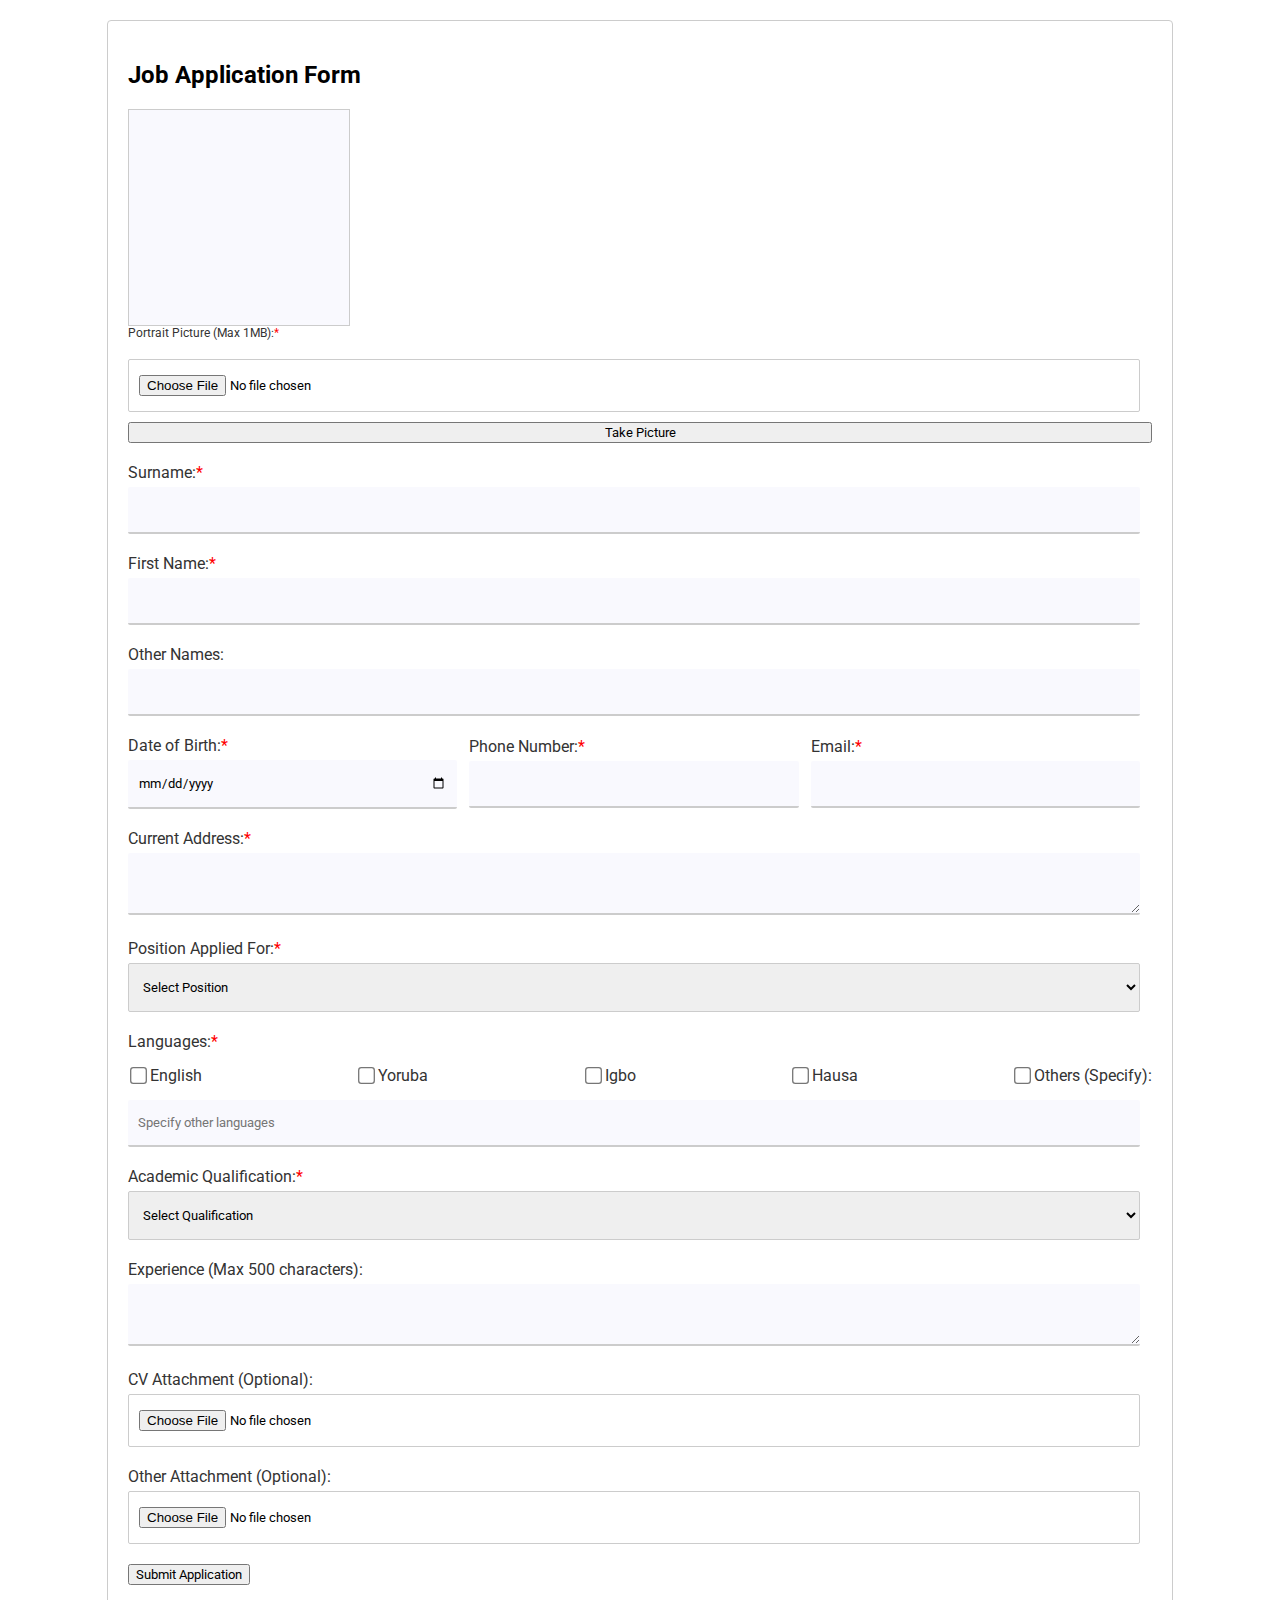
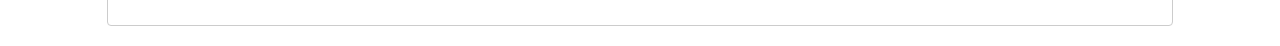
==== index.html @ 0cf6f9e4 "index update" ====
<!DOCTYPE html>
<html lang="en">

<head>
    <meta charset="utf-8">
    <title>Job Application Form</title>
    <link rel="stylesheet" href="carrers.css">
    <meta name="viewport" content="width=device-width, initial-scale=1.0">
    <link href="https://fonts.googleapis.com/css2?family=Roboto:wght@400;700&display=swap" rel="stylesheet">
    <script>
        if (!('mediaDevices' in navigator) || !('getUserMedia' in navigator.mediaDevices)) {
            alert('Camera API is not available in your browser');
        }
    </script>

</head>

<body>

    <div class="form_wrapper">
        <h2>Job Application Form</h2>

        <form id="jobForm">

            <div class="form-group pf">
                <div class="potrait_view">
                    <div class="view" id="portrait-view"></div>
                    <div class="profile_valid">
                        <label for="portrait" class="required">Portrait Picture (Max 1MB):</label>
                    </div>
                </div>

                <div class="wrppf">
                    <input type="file" id="portrait" name="portrait" accept="image/*" required>
                    <button type="button" id="camera-button">Take Picture</button>
                    <video id="camera-preview" autoplay></video>
                </div>

            </div>

            <div class="form-group">
                <label for="surname" class="required">Surname:</label>
                <input type="text" id="surname" name="surname" required>
            </div>

            <div class="form-group">
                <label for="firstName" class="required">First Name:</label>
                <input type="text" id="firstName" name="firstName" required>
            </div>

            <div class="form-group">
                <label for="otherNames">Other Names:</label>
                <input type="text" id="otherNames" name="otherNames">
            </div>

            <div class="flex_d">
                <div class="form-group col-3">
                    <label for="dob" class="required">Date of Birth:</label>
                    <input type="date" id="dob" name="dob" required>
                </div>
                <div class="form-group col-3">
                    <label for="phone" class="required">Phone Number:</label>
                    <input type="tel" id="phone" name="phone" required>
                </div>

                <div class="form-group col-3">
                    <label for="email" class="required">Email:</label>
                    <input type="email" id="email" name="email" required>
                </div>
            </div>




            <div class="form-group">
                <label for="address" class="required">Current Address:</label>
                <textarea id="address" name="address" required></textarea>
            </div>

            <div class="form-group">
                <label for="position" class="required">Position Applied For:</label>
                <select id="position" name="position" required>
                    <option value="">Select Position</option>
                    <option value="Waitress">Waitress</option>
                    <option value="Bar Man">Bar Man</option>
                    <option value="DJ">DJ</option>
                    <option value="Manager">Manager</option>
                </select>
            </div>

            <div class="form-group lang_wrapper">
                <label class="required">Languages:</label>
                <div class="lang">
                    <div class="wrp"> <input type="checkbox" id="english" name="languages" value="English">
                        <label for="english">English</label>
                    </div>

                    <div class="wrp"> <input type="checkbox" id="yoruba" name="languages" value="Yoruba">
                        <label for="yoruba">Yoruba</label>
                    </div>

                    <div class="wrp"><input type="checkbox" id="igbo" name="languages" value="Igbo">
                        <label for="igbo">Igbo</label>
                    </div>

                    <div class="wrp"> <input type="checkbox" id="hausa" name="languages" value="Hausa">
                        <label for="hausa">Hausa</label>
                    </div>


                    <div class="wrp"><input type="checkbox" id="others" name="languages" value="Others"><label
                            for="others">Others (Specify):</label></div>
                </div>


                <input type="text" id="others_specify" name="others_specify" placeholder="Specify other languages">
            </div>

            <div class="form-group">
                <label for="qualification" class="required">Academic Qualification:</label>
                <select id="qualification" name="qualification" required>
                    <option value="">Select Qualification</option>
                    <option value="High School">High School</option>
                    <option value="Diploma">Diploma</option>
                    <option value="Bachelor's Degree">Bachelor's Degree</option>
                    <option value="Master's Degree">Master's Degree</option>
                    <option value="Others">Others</option>
                </select>
            </div>

            <div class="form-group">
                <label for="experience">Experience (Max 500 characters):</label>
                <textarea id="experience" name="experience" maxlength="500"></textarea>
            </div>
            <!-- 
            <div class="form-group">
                <label for="portrait" class="required">Portrait Picture (Max 1MB):</label>
                <input type="file" id="portrait" name="portrait" accept="image/*" required>
                <button type="button" id="camera-button">Take Picture</button>
                <video id="camera-preview" autoplay></video>
            </div> -->

            <div class="form-group">
                <label for="cv">CV Attachment (Optional):</label>
                <input type="file" id="cv" name="cv" accept=".pdf,.doc,.docx">
            </div>
            <div class="form-group">
                <label for="otherAttachment">Other Attachment (Optional):</label>
                <input type="file" id="otherAttachment" name="otherAttachment" accept=".pdf,.doc,.docx, image/*">
            </div>

            <div class="form-group">
                <button type="submit">Submit Application</button>
                <p id="error-message"></p>
            </div>
        </form>
    </div>



    <script>
        document.getElementById('jobForm').addEventListener('submit', function (event) {
            const portraitInput = document.getElementById('portrait');
            const errorMessage = document.getElementById('error-message');
            errorMessage.textContent = "";

            if (portraitInput.files.length > 0) {
                if (portraitInput.files[0].size > 1000000) {
                    errorMessage.textContent = "Portrait picture must be 1MB or less.";
                    event.preventDefault();
                }
            }
        });

        document.getElementById('camera-button').addEventListener('click', async function () {
            const video = document.getElementById('camera-preview');
            const portraitInput = document.getElementById('portrait');

            try {
                const stream = await navigator.mediaDevices.getUserMedia({ video: true });
                video.srcObject = stream;
                video.style.display = 'block';

                const capture = () => {
                    const canvas = document.createElement('canvas');
                    canvas.width = video.videoWidth;
                    canvas.height = video.videoHeight;
                    const context = canvas.getContext('2d');
                    context.drawImage(video, 0, 0, canvas.width, canvas.height);
                    canvas.toBlob((blob) => {
                        const file = new File([blob], 'captured.jpg', { type: 'image/jpeg' });
                        const dataTransfer = new DataTransfer();
                        dataTransfer.items.add(file);
                        portraitInput.files = dataTransfer.files;
                        video.srcObject.getVideoTracks().forEach(track => track.stop());
                        video.style.display = 'none';
                    }, 'image/jpeg');
                };

                const captureButton = document.createElement('button');
                captureButton.textContent = 'Capture';
                captureButton.addEventListener('click', capture);
                video.parentNode.insertBefore(captureButton, video.nextSibling);

                video.addEventListener('ended', () => {
                    captureButton.remove();
                });

            } catch (err) {
                console.error('Error accessing camera:', err);
                alert('Could not access camera.');
            }
        });

        document.getElementById('portrait').addEventListener('change', function (event) {
            const portraitView = document.getElementById('portrait-view');
            portraitView.innerHTML = ''; // Clear any existing content

            const file = event.target.files[0];
            if (file) {
                const reader = new FileReader();
                reader.onload = function (e) {
                    const img = document.createElement('img');
                    img.src = e.target.result;
                    img.style.maxWidth = '100%';
                    img.style.maxHeight = '100%';
                    portraitView.appendChild(img);
                };
                reader.readAsDataURL(file);
            }
        });
    </script>
</body>

</html>
---- carrers.css ----
body {
  font-family: sans-serif;
  margin: 20px;
}

body,
input,
select,
textarea,
button {
  font-family: "Roboto", sans-serif;
}

.form_wrapper {
  width: 100%;
  max-width: 1024px;
  min-width: 280px;
  margin: 0 auto;
  padding: 20px;
  border: 1px solid #ccc;
  border-radius: 4px;
  /* background-color: #f9f9f9; */
}

.form-group {
  margin-bottom: 20px;
}

label {
  display: block;
  margin-bottom: 5px;
  color: #333;
}

input[type="text"],
input[type="date"],
input[type="tel"],
input[type="email"],
select,
textarea,
input[type="file"] {
  width: calc(100% - 12px);
  padding: 15px 10px;
  border: 1px solid #ccc;
  border-radius: 2px;
  box-sizing: border-box;
  outline: none;
  text-rendering: optimizeLegibility;
}

input[type="checkbox"] {
  margin-right: 5px;
}

input[type="text"],
input[type="date"],
input[type="tel"],
textarea,
input[type="email"] {
  border: none;
  border-bottom: 2px solid #ccc;
  background: rgba(153, 153, 245, 0.059);
}

input[type="text"]:focus,
input[type="date"]:focus,
input[type="tel"]:focus,
textarea:focus,
input[type="email"]:focus {
  border-color: #0800fe;
}

.required::after {
  content: "*";
  color: red;
}

#camera-preview {
  display: none;
  max-width: 300px;
  margin-top: 10px;
}
#camera-button {
  margin-top: 10px;
}

#error-message {
  color: red;
}

.lang_wrapper {
  display: flex;
  flex-direction: column;
}

.lang {
  display: flex;
  align-items: center;
  justify-content: space-between;
}

.wrp {
  display: flex;
  align-items: center;
  justify-content: center;
  padding: 10px 0;
}

.wrp input[type="checkbox"] {
  accent-color: #fe0000;
  transform: scale(1.3);
  margin-top: -2px;
}

.potrait_view {
  width: 200px;
  height: 250px;

  color: #fff;
}

.potrait_view .view {
  height: 215px;
  background: rgba(153, 153, 245, 0.059);
  background-size: cover;
  background-position: center;
  width: 100%;
  padding: 0 10px;
  border: 1px solid #ccc;
  display: flex;
  align-items: center;
  justify-content: center;
  overflow: hidden;
}

.potrait_view .view img {
  object-fit: contain;
}

.pf {
  display: flex;
  flex-direction: column;
  width: 100%;
  font-size: 12px;
}

.wrppf {
  display: flex;
  flex-direction: column;
  width: 100%;
}

.flex_d {
  display: flex;
  align-items: center;
  width: 100%;
  /* background: pink; */
}

.col-3 {
  width: 33.33%;
}

@media (max-width: 768px) {
  .col-3 {
    width: 100%;
  }

  .flex_d {
    flex-direction: column;
  }
}
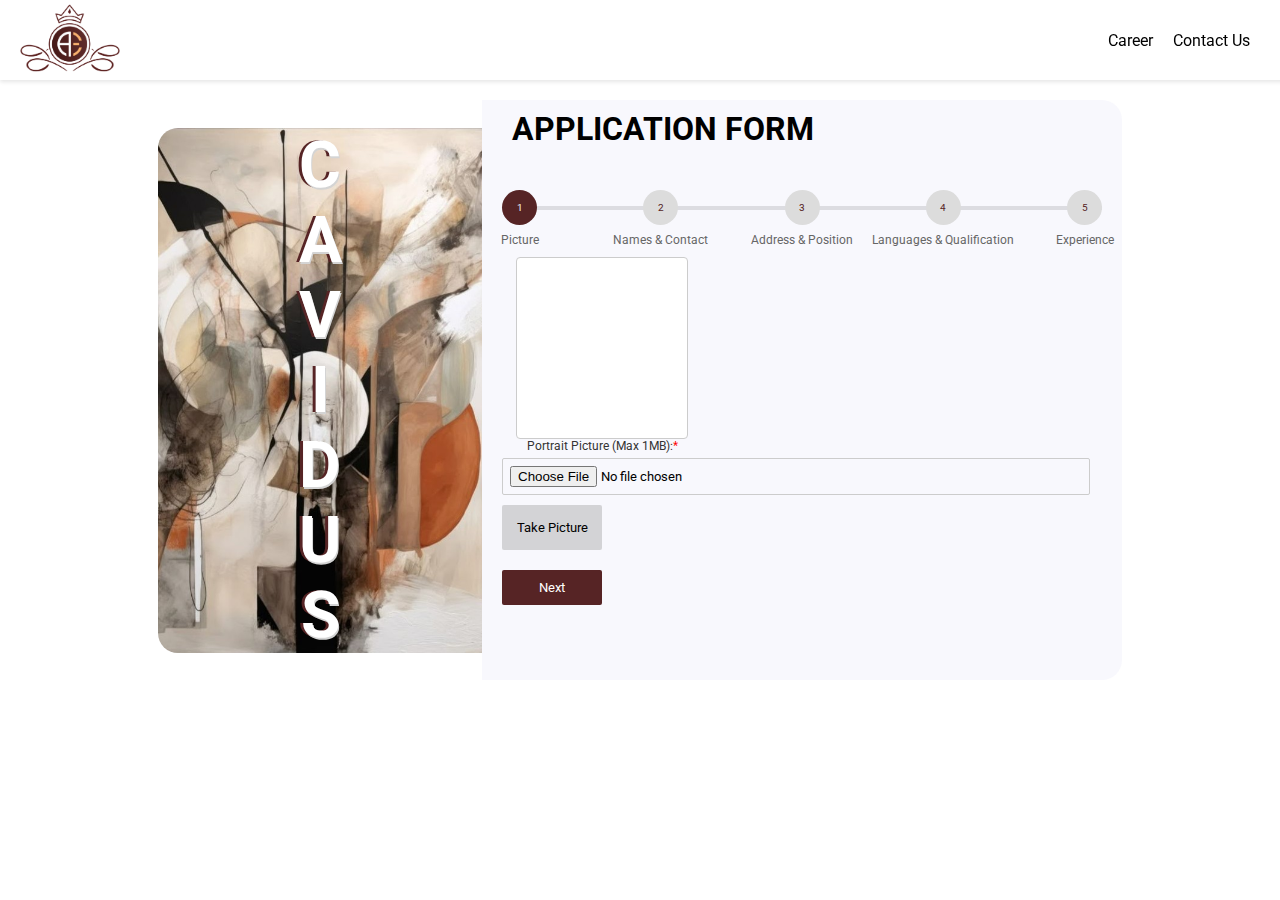
==== commit 88c7cafe: "update" ====
--- a/index.html
+++ b/index.html
@@ -4,6 +4,7 @@
 <head>
     <meta charset="utf-8">
     <title>Job Application Form</title>
+    <!-- <link rel="stylesheet" href="sts.css"> -->
     <link rel="stylesheet" href="carrers.css">
     <meta name="viewport" content="width=device-width, initial-scale=1.0">
     <link href="https://fonts.googleapis.com/css2?family=Roboto:wght@400;700&display=swap" rel="stylesheet">
@@ -16,195 +17,325 @@
 </head>
 
 <body>
-
-    <div class="form_wrapper">
-        <h2>Job Application Form</h2>
-
-        <form id="jobForm">
-
-            <div class="form-group pf">
-                <div class="potrait_view">
-                    <div class="view" id="portrait-view"></div>
-                    <div class="profile_valid">
-                        <label for="portrait" class="required">Portrait Picture (Max 1MB):</label>
-                    </div>
-                </div>
-
-                <div class="wrppf">
-                    <input type="file" id="portrait" name="portrait" accept="image/*" required>
-                    <button type="button" id="camera-button">Take Picture</button>
-                    <video id="camera-preview" autoplay></video>
-                </div>
-
+    <nav class="navbar">
+        <div class="navbar-logo">
+            <img src="./logo.png" alt="">
+        </div>
+        <ul class="navbar-links">
+            <li><a href="#">Career</a></li>
+            <li><a href="#">Contact Us</a></li>
+        </ul>
+        <div class="hamburger">
+            <div class="bar"></div>
+            <div class="bar"></div>
+            <div class="bar"></div>
+        </div>
+    </nav>
+    <div class="container_wrapper">
+
+        <div class="side_art">
+            <h2>C</h2>
+            <h2>A</h2>
+            <h2>V</h2>
+            <h2>I</h2>
+            <h2>D</h2>
+            <h2>U</h2>
+            <h2>S</h2>
+        </div>
+        <div class="form_wrapper">
+            <h2> Application Form</h2>
+            <div class="progressbar">
+                <div class="progress" id="progress"></div>
+                <div class="progress-step progress-step-active" data-title="Picture"></div>
+                <div class="progress-step" data-title="Names & Contact"></div>
+                <div class="progress-step" data-title="Address & Position"></div>
+                <div class="progress-step" data-title="Languages & Qualification"></div>
+                <div class="progress-step" data-title="Experience"></div>
             </div>
-
-            <div class="form-group">
-                <label for="surname" class="required">Surname:</label>
-                <input type="text" id="surname" name="surname" required>
-            </div>
-
-            <div class="form-group">
-                <label for="firstName" class="required">First Name:</label>
-                <input type="text" id="firstName" name="firstName" required>
-            </div>
-
-            <div class="form-group">
-                <label for="otherNames">Other Names:</label>
-                <input type="text" id="otherNames" name="otherNames">
-            </div>
-
-            <div class="flex_d">
-                <div class="form-group col-3">
-                    <label for="dob" class="required">Date of Birth:</label>
-                    <input type="date" id="dob" name="dob" required>
-                </div>
-                <div class="form-group col-3">
-                    <label for="phone" class="required">Phone Number:</label>
-                    <input type="tel" id="phone" name="phone" required>
-                </div>
-
-                <div class="form-group col-3">
-                    <label for="email" class="required">Email:</label>
-                    <input type="email" id="email" name="email" required>
-                </div>
-            </div>
-
-
-
-
-            <div class="form-group">
-                <label for="address" class="required">Current Address:</label>
-                <textarea id="address" name="address" required></textarea>
-            </div>
-
-            <div class="form-group">
-                <label for="position" class="required">Position Applied For:</label>
-                <select id="position" name="position" required>
-                    <option value="">Select Position</option>
-                    <option value="Waitress">Waitress</option>
-                    <option value="Bar Man">Bar Man</option>
-                    <option value="DJ">DJ</option>
-                    <option value="Manager">Manager</option>
-                </select>
-            </div>
-
-            <div class="form-group lang_wrapper">
-                <label class="required">Languages:</label>
-                <div class="lang">
-                    <div class="wrp"> <input type="checkbox" id="english" name="languages" value="English">
-                        <label for="english">English</label>
-                    </div>
-
-                    <div class="wrp"> <input type="checkbox" id="yoruba" name="languages" value="Yoruba">
-                        <label for="yoruba">Yoruba</label>
-                    </div>
-
-                    <div class="wrp"><input type="checkbox" id="igbo" name="languages" value="Igbo">
-                        <label for="igbo">Igbo</label>
-                    </div>
-
-                    <div class="wrp"> <input type="checkbox" id="hausa" name="languages" value="Hausa">
-                        <label for="hausa">Hausa</label>
-                    </div>
-
-
-                    <div class="wrp"><input type="checkbox" id="others" name="languages" value="Others"><label
-                            for="others">Others (Specify):</label></div>
-                </div>
-
-
-                <input type="text" id="others_specify" name="others_specify" placeholder="Specify other languages">
-            </div>
-
-            <div class="form-group">
-                <label for="qualification" class="required">Academic Qualification:</label>
-                <select id="qualification" name="qualification" required>
-                    <option value="">Select Qualification</option>
-                    <option value="High School">High School</option>
-                    <option value="Diploma">Diploma</option>
-                    <option value="Bachelor's Degree">Bachelor's Degree</option>
-                    <option value="Master's Degree">Master's Degree</option>
-                    <option value="Others">Others</option>
-                </select>
-            </div>
-
-            <div class="form-group">
-                <label for="experience">Experience (Max 500 characters):</label>
-                <textarea id="experience" name="experience" maxlength="500"></textarea>
-            </div>
-            <!-- 
-            <div class="form-group">
-                <label for="portrait" class="required">Portrait Picture (Max 1MB):</label>
-                <input type="file" id="portrait" name="portrait" accept="image/*" required>
-                <button type="button" id="camera-button">Take Picture</button>
-                <video id="camera-preview" autoplay></video>
-            </div> -->
-
-            <div class="form-group">
-                <label for="cv">CV Attachment (Optional):</label>
-                <input type="file" id="cv" name="cv" accept=".pdf,.doc,.docx">
-            </div>
-            <div class="form-group">
-                <label for="otherAttachment">Other Attachment (Optional):</label>
-                <input type="file" id="otherAttachment" name="otherAttachment" accept=".pdf,.doc,.docx, image/*">
-            </div>
-
-            <div class="form-group">
-                <button type="submit">Submit Application</button>
-                <p id="error-message"></p>
-            </div>
-        </form>
+            <form id="jobForm">
+
+                <div class="form-step active">
+                    <div class="form-group pf">
+                        <div class="potrait_view">
+                            <div class="view" id="portrait-view"></div>
+                            <div class="profile_valid">
+                                <label for="portrait" class="required">Portrait Picture (Max 1MB):</label>
+                            </div>
+                        </div>
+                        <div class="prt">
+                            <div class="wrppf">
+                                <input type="file" id="portrait" name="portrait" accept="image/*" required>
+                                <button type="button" id="camera-button">Take Picture</button>
+                                <video id="camera-preview" autoplay></video>
+                            </div>
+                        </div>
+                    </div>
+                    <div class="button-container">
+                        <button type="button" class="next-step btn-next">Next</button>
+                    </div>
+                </div>
+
+                <div class="form-step">
+                    <div class="form-group">
+                        <label for="surname" class="required">Surname:</label>
+                        <input type="text" id="surname" name="surname" required>
+                    </div>
+                    <div class="form-group">
+                        <label for="firstName" class="required">First Name:</label>
+                        <input type="text" id="firstName" name="firstName" required>
+                    </div>
+                    <div class="form-group">
+                        <label for="otherNames">Other Names:</label>
+                        <input type="text" id="otherNames" name="otherNames">
+                    </div>
+                    <div class="flex_d">
+                        <div class="form-group col-3">
+                            <label for="dob" class="required">Date of Birth:</label>
+                            <input type="date" id="dob" name="dob" required>
+                        </div>
+                        <div class="form-group col-3">
+                            <label for="phone" class="required">Phone Number:</label>
+                            <input type="tel" id="phone" name="phone" required>
+                        </div>
+                        <div class="form-group col-3">
+                            <label for="email" class="required">Email:</label>
+                            <input type="email" id="email" name="email" required>
+                        </div>
+                    </div>
+                    <div class="button-container">
+                        <button type="button" class="prev-step btn-prev">Previous</button>
+                        <button type="button" class="next-step btn-next">Next</button>
+                    </div>
+                </div>
+
+                <div class="form-step">
+                    <div class="form-group">
+                        <label for="address" class="required">Current Address:</label>
+                        <textarea id="address" name="address" required></textarea>
+                    </div>
+                    <div class="form-group">
+                        <label for="position" class="required">Position Applied For:</label>
+                        <select id="position" name="position" required>
+                            <option value="">Select Position</option>
+                            <option value="Waitress">Waitress</option>
+                            <option value="Bar Man">Bar Man</option>
+                            <option value="DJ">DJ</option>
+                            <option value="Manager">Manager</option>
+                        </select>
+                    </div>
+                    <div class="button-container">
+                        <button type="button" class="prev-step btn-prev">Previous</button>
+                        <button type="button" class="next-step btn-next">Next</button>
+                    </div>
+                </div>
+
+                <div class="form-step">
+                    <div class="form-group lang_wrapper">
+                        <label class="required">Languages:</label>
+                        <div class="lang">
+                            <div class="wrp"> <input type="checkbox" id="english" name="languages" value="English">
+                                <label for="english">English</label>
+                            </div>
+                            <div class="wrp"> <input type="checkbox" id="yoruba" name="languages" value="Yoruba">
+                                <label for="yoruba">Yoruba</label>
+                            </div>
+                            <div class="wrp"><input type="checkbox" id="igbo" name="languages" value="Igbo">
+                                <label for="igbo">Igbo</label>
+                            </div>
+                            <div class="wrp"> <input type="checkbox" id="hausa" name="languages" value="Hausa">
+                                <label for="hausa">Hausa</label>
+                            </div>
+                            <div class="wrp"><input type="checkbox" id="others" name="languages" value="Others"><label
+                                    for="others">Others (Specify):</label></div>
+                        </div>
+                        <input type="text" id="others_specify" name="others_specify"
+                            placeholder="Specify other languages">
+                    </div>
+                    <div class="form-group">
+                        <label for="qualification" class="required">Highest Educational Qualification:</label>
+                        <select id="qualification" name="qualification" required>
+                            <option value="">Select Qualification</option>
+                            <option value="High School">High School</option>
+                            <option value="Diploma">Diploma</option>
+                            <option value="Bachelor's Degree">Bachelor's Degree</option>
+                            <option value="Master's Degree">Master's Degree</option>
+                            <option value="Others">Others</option>
+                        </select>
+                    </div>
+                    <div class="button-container">
+                        <button type="button" class="prev-step btn-prev">Previous</button>
+                        <button type="button" class="next-step btn-next">Next</button>
+                    </div>
+                </div>
+
+                <div class="form-step">
+                    <div class="form-group">
+                        <label for="experience">Skills and Experience (Max 500 characters):</label>
+                        <textarea id="experience" name="experience" maxlength="500"></textarea>
+                    </div>
+                    <div class="form-group">
+                        <label for="cv">CV Attachment (Optional):</label>
+                        <input type="file" id="cv" name="cv" accept=".pdf,.doc,.docx">
+                    </div>
+                    <div class="form-group">
+                        <label for="otherAttachment">Other Attachment (Optional):</label>
+                        <input type="file" id="otherAttachment" name="otherAttachment"
+                            accept=".pdf,.doc,.docx, image/*">
+                    </div>
+                    <div class="button-container">
+                        <button type="button" class="prev-step btn-prev">Previous</button>
+                        <button type="submit">Submit</button>
+                    </div>
+                </div>
+
+                <div class="form-step">
+                    <p>Thank you for your submission.</p>
+                </div>
+
+                <div class="form-group">
+                    <p id="error-message"></p>
+                </div>
+            </form>
+        </div>
     </div>
 
 
 
+
+
+
     <script>
-        document.getElementById('jobForm').addEventListener('submit', function (event) {
-            const portraitInput = document.getElementById('portrait');
-            const errorMessage = document.getElementById('error-message');
+        const form = document.getElementById('jobForm');
+        const progress = document.getElementById("progress");
+        const steps = document.querySelectorAll('.form-step');
+        const prevBtns = document.querySelectorAll(".btn-prev");
+        const nextBtns = document.querySelectorAll(".btn-next");
+        const progressSteps = document.querySelectorAll(".progress-step");
+        const portraitInput = document.getElementById('portrait');
+        const cameraButton = document.getElementById('camera-button');
+        const cameraPreview = document.getElementById('camera-preview');
+        const portraitView = document.getElementById('portrait-view');
+        const errorMessage = document.getElementById('error-message');
+        const navbarLinks = document.querySelector('.navbar-links');
+        const hamburger = document.querySelector('.hamburger');
+
+
+        let formStepsNum = 0;
+
+        nextBtns.forEach((btn) => {
+            btn.addEventListener("click", () => {
+                if (validateCurrentStep()) {
+                    formStepsNum++;
+                    updateFormSteps();
+                    updateProgressbar();
+                }
+            });
+        });
+
+        prevBtns.forEach((btn) => {
+            btn.addEventListener("click", () => {
+                formStepsNum--;
+                updateFormSteps();
+                updateProgressbar();
+            });
+        });
+
+        function updateFormSteps() {
+            steps.forEach((formStep) => {
+                formStep.classList.contains("active") &&
+                    formStep.classList.remove("active");
+            });
+
+            steps[formStepsNum].classList.add("active");
+        }
+
+        function updateProgressbar() {
+            progressSteps.forEach((progressStep, idx) => {
+                if (idx < formStepsNum + 1) {
+                    progressStep.classList.add("progress-step-active");
+                } else {
+                    progressStep.classList.remove("progress-step-active");
+                }
+            });
+
+            const progressActive = document.querySelectorAll(".progress-step-active");
+
+            progress.style.width =
+                ((progressActive.length - 1) / (progressSteps.length - 1)) * 100 + "%";
+        }
+
+
+        function validateCurrentStep() {
+            if (formStepsNum === 0) { // Portrait step
+                if (!portraitInput.files || portraitInput.files.length === 0) {
+                    errorMessage.textContent = "Please upload a portrait picture.";
+                    return false;
+                } else if (portraitInput.files[0].size > 1000000) {
+                    errorMessage.textContent = "Portrait picture must be 1MB or less.";
+                    return false;
+                }
+            }
+            if (formStepsNum === 1) {
+                const surname = document.getElementById('surname').value;
+                const firstName = document.getElementById('firstName').value;
+                const dob = document.getElementById('dob').value;
+                const phone = document.getElementById('phone').value;
+                const email = document.getElementById('email').value;
+                if (!surname || !firstName || !dob || !phone || !email) {
+                    errorMessage.textContent = "Please enter your Surname, First Name, Date of Birth, Phone Number and Email.";
+                    return false;
+                }
+            }
+            if (formStepsNum === 2) {
+                const address = document.getElementById('address').value;
+                const position = document.getElementById('position').value;
+                if (!address || !position) {
+                    errorMessage.textContent = "Please enter your Address and Position.";
+                    return false;
+                }
+            }
+            if (formStepsNum === 3) {
+                const language = document.querySelector('input[name="languages"]:checked');
+                const qualification = document.getElementById('qualification').value;
+                if (!language || !qualification) {
+                    errorMessage.textContent = "Please select a Language and Qualification.";
+                    return false;
+                }
+            }
             errorMessage.textContent = "";
-
-            if (portraitInput.files.length > 0) {
-                if (portraitInput.files[0].size > 1000000) {
-                    errorMessage.textContent = "Portrait picture must be 1MB or less.";
-                    event.preventDefault();
-                }
-            }
-        });
-
-        document.getElementById('camera-button').addEventListener('click', async function () {
-            const video = document.getElementById('camera-preview');
-            const portraitInput = document.getElementById('portrait');
-
+            return true;
+        }
+
+        cameraButton.addEventListener('click', async function () {
             try {
                 const stream = await navigator.mediaDevices.getUserMedia({ video: true });
-                video.srcObject = stream;
-                video.style.display = 'block';
+                cameraPreview.srcObject = stream;
+                cameraPreview.style.display = 'block';
 
                 const capture = () => {
                     const canvas = document.createElement('canvas');
-                    canvas.width = video.videoWidth;
-                    canvas.height = video.videoHeight;
+                    canvas.width = cameraPreview.videoWidth;
+                    canvas.height = cameraPreview.videoHeight;
                     const context = canvas.getContext('2d');
-                    context.drawImage(video, 0, 0, canvas.width, canvas.height);
+                    context.drawImage(cameraPreview, 0, 0, canvas.width, canvas.height);
                     canvas.toBlob((blob) => {
                         const file = new File([blob], 'captured.jpg', { type: 'image/jpeg' });
                         const dataTransfer = new DataTransfer();
                         dataTransfer.items.add(file);
                         portraitInput.files = dataTransfer.files;
-                        video.srcObject.getVideoTracks().forEach(track => track.stop());
-                        video.style.display = 'none';
+                        displayImage(file);
+                        cameraPreview.srcObject.getVideoTracks().forEach(track => track.stop());
+                        cameraPreview.style.display = 'none';
+                        document.body.removeChild(captureButton);
                     }, 'image/jpeg');
                 };
 
                 const captureButton = document.createElement('button');
                 captureButton.textContent = 'Capture';
                 captureButton.addEventListener('click', capture);
-                video.parentNode.insertBefore(captureButton, video.nextSibling);
-
-                video.addEventListener('ended', () => {
-                    captureButton.remove();
-                });
+                cameraPreview.parentNode.insertBefore(captureButton, cameraPreview.nextSibling);
+
+
 
             } catch (err) {
                 console.error('Error accessing camera:', err);
@@ -212,22 +343,37 @@
             }
         });
 
-        document.getElementById('portrait').addEventListener('change', function (event) {
-            const portraitView = document.getElementById('portrait-view');
-            portraitView.innerHTML = ''; // Clear any existing content
-
+        portraitInput.addEventListener('change', function (event) {
             const file = event.target.files[0];
-            if (file) {
-                const reader = new FileReader();
-                reader.onload = function (e) {
-                    const img = document.createElement('img');
-                    img.src = e.target.result;
-                    img.style.maxWidth = '100%';
-                    img.style.maxHeight = '100%';
-                    portraitView.appendChild(img);
-                };
-                reader.readAsDataURL(file);
-            }
+            displayImage(file)
+        });
+
+        function displayImage(file) {
+            const reader = new FileReader();
+            reader.onload = function (e) {
+                const img = document.createElement('img');
+                img.src = e.target.result;
+                portraitView.innerHTML = '';
+                portraitView.appendChild(img);
+            };
+            reader.readAsDataURL(file);
+        }
+
+        form.addEventListener('submit', function (event) {
+            if (!validateCurrentStep()) {
+                event.preventDefault();
+            } else {
+                alert('Form submitted successfully!');
+            }
+        });
+
+        updateFormSteps();
+        updateProgressbar();
+
+        // Hamburger menu functionality
+        hamburger.addEventListener('click', () => {
+            navbarLinks.classList.toggle('active');
+            hamburger.classList.toggle('active');
         });
     </script>
 </body>
--- a/sts.css
+++ b/sts.css
@@ -0,0 +1,169 @@
+.form_wrapper {
+  max-width: 600px;
+  margin: 0 auto;
+}
+
+.form-group {
+  margin-bottom: 20px;
+}
+
+label {
+  display: block;
+  margin-bottom: 5px;
+  color: #333;
+}
+
+input[type="text"],
+input[type="email"],
+input[type="date"],
+input[type="tel"],
+select,
+textarea,
+input[type="file"] {
+  width: calc(100% - 12px);
+  padding: 6px;
+  border: 1px solid #ccc;
+  border-radius: 4px;
+  box-sizing: border-box;
+}
+
+input[type="checkbox"] {
+  margin-right: 5px;
+}
+
+.required::after {
+  content: "*";
+  color: red;
+}
+
+#camera-preview {
+  display: none;
+  max-width: 300px;
+  margin-top: 10px;
+}
+#camera-button {
+  margin-top: 10px;
+}
+
+#error-message {
+  color: red;
+}
+.flex_d {
+  display: flex;
+  justify-content: space-between;
+}
+.col-3 {
+  width: 32%;
+}
+.lang_wrapper .lang {
+  display: flex;
+  flex-wrap: wrap;
+}
+.lang_wrapper .wrp {
+  width: 30%;
+}
+
+.progressbar {
+  position: relative;
+  display: flex;
+  justify-content: space-between;
+  counter-reset: step;
+  margin: 2rem 0 4rem;
+}
+
+.progressbar::before,
+.progress {
+  content: "";
+  position: absolute;
+  top: 50%;
+  transform: translateY(-50%);
+  height: 4px;
+  width: 100%;
+  background-color: #dcdcdc;
+  z-index: -1;
+}
+
+.progress {
+  background-color: #007bff;
+  width: 0%;
+  transition: 0.3s;
+}
+
+.progress-step {
+  width: 2.1875rem;
+  height: 2.1875rem;
+  background-color: #dcdcdc;
+  border-radius: 50%;
+  display: flex;
+  justify-content: center;
+  align-items: center;
+  color: #007bff;
+  font-size: 0.75rem;
+}
+
+.progress-step::before {
+  counter-increment: step;
+  content: counter(step);
+}
+
+.progress-step::after {
+  content: attr(data-title);
+  position: absolute;
+  top: calc(100% + 0.5rem);
+  font-size: 0.85rem;
+  color: #666;
+}
+
+.progress-step-active {
+  background-color: #007bff;
+  color: #f3f3f3;
+}
+
+.potrait_view {
+  display: flex;
+  align-items: center;
+  margin-bottom: 10px;
+}
+
+.potrait_view .view {
+  width: 100px;
+  height: 100px;
+  border: 1px solid #ccc;
+  margin-right: 10px;
+  display: flex;
+  justify-content: center;
+  align-items: center;
+  overflow: hidden;
+}
+.potrait_view .view img {
+  max-width: 100%;
+  max-height: 100%;
+}
+
+.prt {
+  display: flex;
+  justify-content: space-between;
+  align-items: center;
+}
+
+.prt .wrppf {
+  display: flex;
+  flex-direction: column;
+}
+
+.form-step {
+  display: none;
+}
+
+.form-step.active {
+  display: block;
+}
+
+.button-container {
+  display: flex;
+  justify-content: space-between;
+  margin-top: 20px;
+}
+.button-container button {
+  padding: 10px 20px;
+}
--- a/carrers.css
+++ b/carrers.css
@@ -1,6 +1,7 @@
 body {
   font-family: sans-serif;
   margin: 20px;
+  box-sizing: border-box;
 }
 
 body,
@@ -11,15 +12,104 @@
   font-family: "Roboto", sans-serif;
 }
 
+.form-step {
+  display: none;
+}
+
+.form-step.active {
+  display: block;
+}
+.progressbar {
+  position: relative;
+  display: flex;
+  justify-content: space-between;
+  counter-reset: step;
+  margin: 2rem 0 2rem;
+}
+
+.progressbar::before,
+.progress {
+  content: "";
+  position: absolute;
+  top: 50%;
+  transform: translateY(-50%);
+  height: 4px;
+  width: 100%;
+  background-color: #dcdcdc;
+  z-index: -1;
+}
+
+.progress {
+  background-color: #562425;
+  width: 0%;
+  transition: 0.3s;
+}
+
+.progress-step {
+  width: 2.1875rem;
+  height: 2.1875rem;
+  background-color: #dcdcdc;
+  border-radius: 50%;
+  display: flex;
+  justify-content: center;
+  align-items: center;
+  color: #562425;
+  font-size: 0.75rem;
+}
+
+.progress-step::before {
+  counter-increment: step;
+  content: counter(step);
+  font-size: 10px;
+}
+
+.progress-step::after {
+  content: attr(data-title);
+  position: absolute;
+  top: calc(100% + 0.5rem);
+  font-size: 0.75rem;
+  color: #666;
+}
+
+.progress-step-active {
+  background-color: #562425;
+  color: #f3f3f3;
+}
+
+.container_wrapper {
+  display: flex;
+  justify-content: center;
+  align-items: center;
+  height: auto;
+  margin-top: 100px;
+}
+
 .form_wrapper {
   width: 100%;
-  max-width: 1024px;
+  max-width: 600px;
   min-width: 280px;
-  margin: 0 auto;
-  padding: 20px;
-  border: 1px solid #ccc;
-  border-radius: 4px;
+  /* margin: 0 auto; */
+  padding: 0 20px;
+  /* border: 1px solid #ccc; */
+  border-radius: 0 20px 20px 0;
   /* background-color: #f9f9f9; */
+  display: flex;
+  flex-direction: column;
+  height: 100%;
+  min-height: 580px;
+  background: rgba(221, 221, 245, 0.196);
+}
+
+.side_art {
+  display: flex;
+  justify-content: space-between;
+  align-items: center;
+  flex-direction: column;
+  background: url(./red.jpeg) center no-repeat;
+  background-size: cover;
+  width: 324px;
+  height: 100%;
+  border-radius: 20px 0 0 20px;
 }
 
 .form-group {
@@ -30,6 +120,7 @@
   display: block;
   margin-bottom: 5px;
   color: #333;
+  font-size: 12px;
 }
 
 input[type="text"],
@@ -40,7 +131,7 @@
 textarea,
 input[type="file"] {
   width: calc(100% - 12px);
-  padding: 15px 10px;
+  padding: 7px;
   border: 1px solid #ccc;
   border-radius: 2px;
   box-sizing: border-box;
@@ -58,8 +149,8 @@
 textarea,
 input[type="email"] {
   border: none;
-  border-bottom: 2px solid #ccc;
-  background: rgba(153, 153, 245, 0.059);
+  border: 2px solid #ccc;
+  border-radius: 6px;
 }
 
 input[type="text"]:focus,
@@ -67,6 +158,7 @@
 input[type="tel"]:focus,
 textarea:focus,
 input[type="email"]:focus {
+  background: rgba(153, 153, 245, 0.059);
   border-color: #0800fe;
 }
 
@@ -86,6 +178,7 @@
 
 #error-message {
   color: red;
+  font-size: 12px;
 }
 
 .lang_wrapper {
@@ -114,23 +207,30 @@
 
 .potrait_view {
   width: 200px;
-  height: 250px;
-
+  /* height: 250px; */
+  text-align: center;
   color: #fff;
+  text-align: center;
+  display: flex;
+  flex-direction: column;
+  align-items: center;
+  justify-content: center;
 }
 
 .potrait_view .view {
-  height: 215px;
-  background: rgba(153, 153, 245, 0.059);
+  height: 180px;
+  background: #fff;
   background-size: cover;
   background-position: center;
-  width: 100%;
+  width: 150px;
   padding: 0 10px;
   border: 1px solid #ccc;
   display: flex;
   align-items: center;
   justify-content: center;
   overflow: hidden;
+  border-radius: 4px;
+  text-align: center;
 }
 
 .potrait_view .view img {
@@ -142,6 +242,21 @@
   flex-direction: column;
   width: 100%;
   font-size: 12px;
+}
+
+.prt {
+  width: 100%;
+  /* padding: 00px 0px 0 30px; */
+}
+
+button {
+  width: 100px;
+  background: rgba(134, 134, 134, 0.326);
+  color: #000000;
+  border-style: none;
+  padding: 15px 10px;
+  cursor: pointer;
+  border-radius: 2px;
 }
 
 .wrppf {
@@ -170,3 +285,157 @@
     flex-direction: column;
   }
 }
+
+.side_art h2 {
+  font-size: 4rem;
+  color: #fff;
+  padding: 0;
+  text-emphasis-position: very;
+  margin: 0;
+  text-shadow: 1px 2px 0px #d4d4d4, -3px 0px 0 #562425;
+}
+
+.button-container {
+  display: flex;
+  justify-content: space-between;
+  margin-top: 20px;
+}
+.button-container button {
+  padding: 10px 20px;
+  background-color: #562425;
+  color: #fff;
+}
+
+.navbar {
+  position: fixed; /* Set the navbar to fixed position */
+  top: 0; /* Stick it to the top */
+  left: 0;
+  width: 100%;
+  background-color: #ffffff; /* Blue background */
+  color: rgb(0, 0, 0);
+  display: flex;
+  justify-content: space-between; /* Space out logo and links */
+  align-items: center; /* Vertically center items */
+  padding: 10px 20px;
+  height: 60px;
+  z-index: 1000; /* Ensure navbar is above other elements */
+  box-shadow: 0 2px 4px rgba(0, 0, 0, 0.1); /* Add a shadow for better visibility */
+}
+
+.navbar-logo {
+  font-size: 20px;
+  font-weight: bold;
+  margin-right: auto; /* Push logo to the left */
+  width: 100px;
+}
+
+.navbar-logo img {
+  width: 100%;
+}
+
+.navbar-links {
+  display: flex;
+  list-style: none;
+  margin: 0;
+  padding: 0;
+  margin-right: 50px;
+}
+
+.navbar-links li {
+  margin-left: 20px; /* Space between links */
+}
+
+.navbar-links li a {
+  color: rgb(0, 0, 0);
+  text-decoration: none;
+  font-size: 16px;
+}
+
+.navbar-links li a:hover {
+  text-decoration: underline; /* Simple hover effect */
+}
+
+/* Hamburger Menu Styles (for small screens) */
+.hamburger {
+  display: none; /* Hide by default */
+  flex-direction: column;
+  cursor: pointer;
+  padding: 10px;
+  margin-right: 30px;
+}
+
+.bar {
+  width: 30px;
+  height: 3px;
+  background-color: rgb(0, 0, 0);
+  margin: 5px 0;
+  transition: 0.4s;
+}
+
+.hamburger.active .bar:nth-child(1) {
+  transform: translateY(8px) rotate(-45deg);
+}
+
+.hamburger.active .bar:nth-child(2) {
+  opacity: 0;
+}
+
+.hamburger.active .bar:nth-child(3) {
+  transform: translateY(-8px) rotate(45deg);
+}
+
+@media (max-width: 768px) {
+  .navbar-links {
+    display: none; /* Hide links on small screens */
+    flex-direction: column;
+    background-color: #007bff;
+    width: 100%;
+    text-align: center;
+    position: absolute;
+    top: 60px; /* Adjust based on navbar height */
+    left: 0;
+  }
+
+  .navbar-links.active {
+    display: flex; /* Show links when hamburger is active */
+  }
+
+  .navbar-links li {
+    margin: 10px 0;
+  }
+
+  .hamburger {
+    display: flex; /* Show hamburger on small screens */
+  }
+}
+
+.form_wrapper h2 {
+  margin: 0;
+  padding: 10px;
+  font-size: 2rem;
+  text-transform: uppercase;
+}
+
+@media (max-width: 870px) {
+  .container_wrapper {
+    flex-direction: column;
+  }
+  .side_art {
+    width: 100%;
+    height: 100px;
+    flex-direction: row;
+    border-radius: 20px 20px 0 0;
+    margin: 0;
+    padding: 10px;
+    max-width: 600px;
+  }
+  .side_art h2 {
+    font-size: clamp(1rem, 10vw, 2rem);
+  }
+  .form_wrapper {
+    border-radius: 0 0 20px 20px;
+  }
+  .progress-step::after {
+    display: none;
+  }
+}
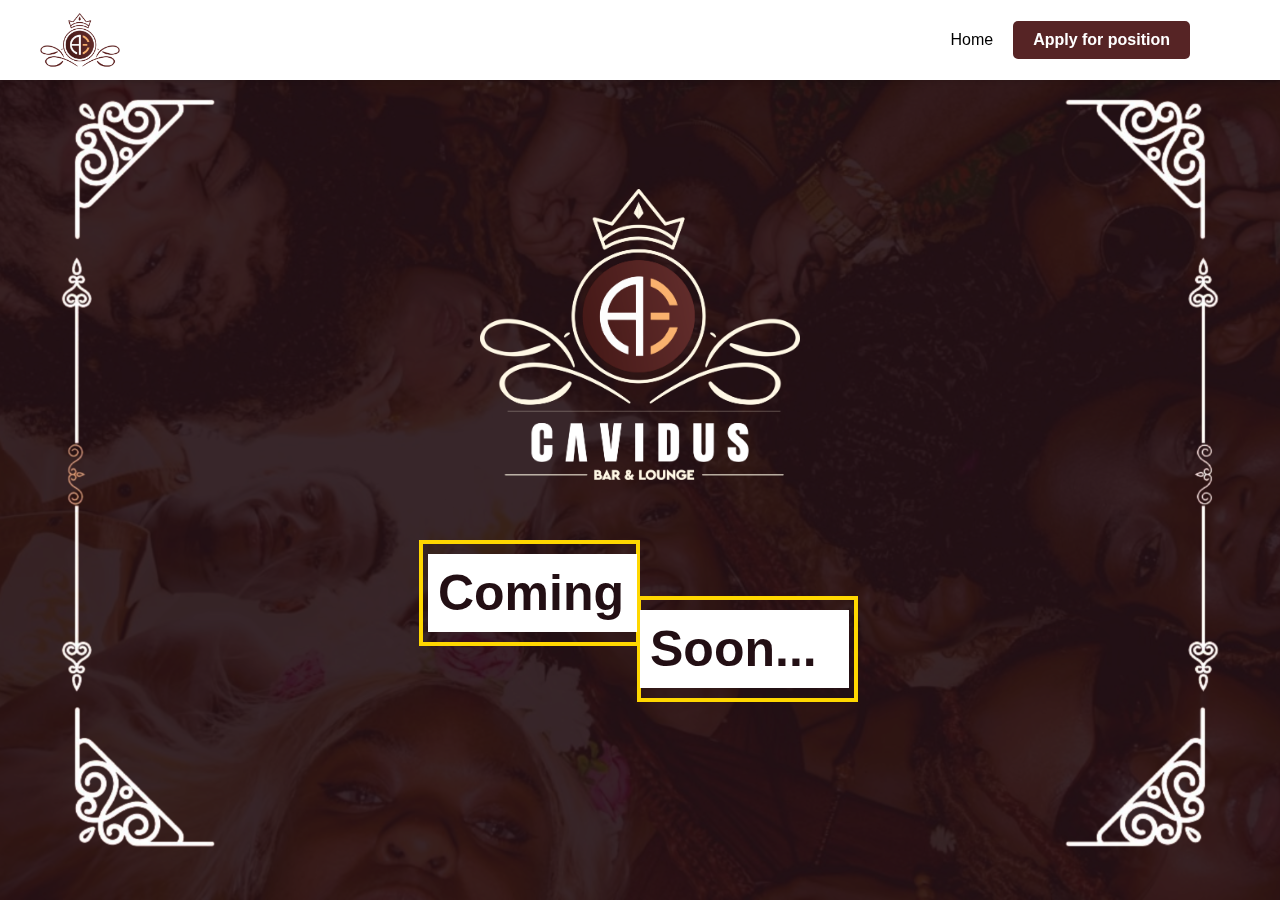
==== commit 73e66845: "new update" ====
--- a/index.html
+++ b/index.html
@@ -1,29 +1,177 @@
-<!DOCTYPE html>
+<!-- saved from url=(0019)http://cavidus.com/ -->
 <html lang="en">
 
 <head>
-    <meta charset="utf-8">
-    <title>Job Application Form</title>
-    <!-- <link rel="stylesheet" href="sts.css"> -->
-    <link rel="stylesheet" href="carrers.css">
+    <meta http-equiv="Content-Type" content="text/html; charset=UTF-8">
+
     <meta name="viewport" content="width=device-width, initial-scale=1.0">
-    <link href="https://fonts.googleapis.com/css2?family=Roboto:wght@400;700&display=swap" rel="stylesheet">
-    <script>
-        if (!('mediaDevices' in navigator) || !('getUserMedia' in navigator.mediaDevices)) {
-            alert('Camera API is not available in your browser');
-        }
-    </script>
-
+    <link rel="shortcut icon" href="http://cavidus.com/assets/imgs/AVID%20EMPIRE%20round.png" type="image/x-icon">
+    <!-- <link rel="stylesheet" href="./assets/css/carrers.css"> -->
+
+    <link rel="stylesheet" href="./assets/css/style23.css">
+    <title>Welcome to Cavidus</title>
+
+    <style>
+        .navbar {
+            position: fixed;
+            /* Set the navbar to fixed position */
+            top: 0;
+            /* Stick it to the top */
+            left: 0;
+            width: 100%;
+            background-color: #ffffff;
+            /* Blue background */
+            color: rgb(0, 0, 0);
+            display: flex;
+            justify-content: space-between;
+            align-items: center;
+            padding: 12px 40px;
+            height: 80px;
+            z-index: 1000;
+            box-shadow: 0 2px 4px rgba(0, 0, 0, 0.1);
+            /* Add a shadow for better visibility */
+        }
+
+        .navbar-logo {
+            font-size: 20px;
+            font-weight: bold;
+            margin-right: auto;
+            /* margin-left: 30px; */
+            /* Push logo to the left */
+            width: 80px;
+        }
+
+        .navbar-logo img {
+            width: 100%;
+        }
+
+        .navbar-links {
+            display: flex;
+            list-style: none;
+            margin: 0;
+            padding: 0;
+            margin-right: 50px;
+            align-items: center;
+        }
+
+        .navbar-links li {
+            margin-left: 20px;
+            /* Space between links */
+        }
+
+        .navbar-links li a {
+            color: rgb(0, 0, 0);
+            text-decoration: none;
+            font-size: 16px;
+        }
+
+        .navbar-links li a:hover {
+            color: #562425;
+            /* Simple hover effect */
+        }
+
+        /* Hamburger Menu Styles (for small screens) */
+        .hamburger {
+            display: none;
+            /* Hide by default */
+            flex-direction: column;
+            cursor: pointer;
+            padding: 10px;
+            margin-right: 30px;
+        }
+
+        .bar {
+            width: 30px;
+            height: 3px;
+            background-color: rgb(0, 0, 0);
+            margin: 5px 0;
+            transition: 0.4s;
+        }
+
+        .hamburger.active .bar:nth-child(1) {
+            transform: translateY(8px) rotate(-45deg);
+        }
+
+        .hamburger.active .bar:nth-child(2) {
+            opacity: 0;
+        }
+
+        .hamburger.active .bar:nth-child(3) {
+            transform: translateY(-8px) rotate(45deg);
+        }
+
+        @media (max-width: 768px) {
+            .navbar-links {
+                display: none;
+                flex-direction: column;
+                background-color: #ffffff;
+                max-width: 200px;
+                width: 100%;
+                text-align: center;
+                position: absolute;
+                top: 81px;
+                right: 0;
+                height: 100vh;
+                box-shadow: 0px 8px 10px #ccc;
+            }
+
+            .navbar-links.active {
+                display: flex;
+                /* Show links when hamburger is active */
+            }
+
+            .navbar-links li {
+                margin: 10px 0;
+                /* background: pink; */
+                padding: 10px;
+            }
+
+            .navbar-links li a {
+                color: #562425;
+                text-align: left;
+                /* background-color: pink; */
+            }
+
+            .hamburger {
+                display: flex;
+                /* Show hamburger on small screens */
+            }
+        }
+
+        .popiop {
+            background: linear-gradient(to right, #562425, #562425);
+            border-radius: 5px;
+            padding: 10px 20px;
+            color: white;
+            font-weight: bold;
+            transition: all 0.3s ease;
+
+        }
+
+        .popiop:hover {
+            background: linear-gradient(to right, #562425, #562425);
+            color: white;
+            transform: scale(1.05);
+            box-shadow: 0 4px 8px rgba(0, 0, 0, 0.2);
+        }
+
+        .popiop a {
+            color: white !important;
+            text-decoration: none;
+
+        }
+    </style>
 </head>
 
 <body>
     <nav class="navbar">
         <div class="navbar-logo">
-            <img src="./logo.png" alt="">
+            <img src="./assets/imgs/logo.png" alt="">
         </div>
         <ul class="navbar-links">
-            <li><a href="#">Career</a></li>
-            <li><a href="#">Contact Us</a></li>
+            <li><a href="/">Home</a></li>
+            <li class="popiop"><a href="./carrer.html">Apply for position</a></li>
+            <!-- <li><a href="#">Contact Us</a></li> -->
         </ul>
         <div class="hamburger">
             <div class="bar"></div>
@@ -31,351 +179,43 @@
             <div class="bar"></div>
         </div>
     </nav>
-    <div class="container_wrapper">
-
-        <div class="side_art">
-            <h2>C</h2>
-            <h2>A</h2>
-            <h2>V</h2>
-            <h2>I</h2>
-            <h2>D</h2>
-            <h2>U</h2>
-            <h2>S</h2>
-        </div>
-        <div class="form_wrapper">
-            <h2> Application Form</h2>
-            <div class="progressbar">
-                <div class="progress" id="progress"></div>
-                <div class="progress-step progress-step-active" data-title="Picture"></div>
-                <div class="progress-step" data-title="Names & Contact"></div>
-                <div class="progress-step" data-title="Address & Position"></div>
-                <div class="progress-step" data-title="Languages & Qualification"></div>
-                <div class="progress-step" data-title="Experience"></div>
+    <div class="container">
+
+        <div class="overlay"></div>
+        <div class="right_side pole">
+            <img src="./assets/imgs/leftside.png" alt="">
+        </div>
+        <div class="left_side pole">
+            <img src="./assets/imgs/rightdesign.png" alt="">
+        </div>
+
+        <div class="main">
+            <div class="logo_container">
+                <div class="logo">
+                    <img src="./assets/imgs/cavidus.png" alt="">
+                </div>
+
             </div>
-            <form id="jobForm">
-
-                <div class="form-step active">
-                    <div class="form-group pf">
-                        <div class="potrait_view">
-                            <div class="view" id="portrait-view"></div>
-                            <div class="profile_valid">
-                                <label for="portrait" class="required">Portrait Picture (Max 1MB):</label>
-                            </div>
-                        </div>
-                        <div class="prt">
-                            <div class="wrppf">
-                                <input type="file" id="portrait" name="portrait" accept="image/*" required>
-                                <button type="button" id="camera-button">Take Picture</button>
-                                <video id="camera-preview" autoplay></video>
-                            </div>
-                        </div>
-                    </div>
-                    <div class="button-container">
-                        <button type="button" class="next-step btn-next">Next</button>
-                    </div>
-                </div>
-
-                <div class="form-step">
-                    <div class="form-group">
-                        <label for="surname" class="required">Surname:</label>
-                        <input type="text" id="surname" name="surname" required>
-                    </div>
-                    <div class="form-group">
-                        <label for="firstName" class="required">First Name:</label>
-                        <input type="text" id="firstName" name="firstName" required>
-                    </div>
-                    <div class="form-group">
-                        <label for="otherNames">Other Names:</label>
-                        <input type="text" id="otherNames" name="otherNames">
-                    </div>
-                    <div class="flex_d">
-                        <div class="form-group col-3">
-                            <label for="dob" class="required">Date of Birth:</label>
-                            <input type="date" id="dob" name="dob" required>
-                        </div>
-                        <div class="form-group col-3">
-                            <label for="phone" class="required">Phone Number:</label>
-                            <input type="tel" id="phone" name="phone" required>
-                        </div>
-                        <div class="form-group col-3">
-                            <label for="email" class="required">Email:</label>
-                            <input type="email" id="email" name="email" required>
-                        </div>
-                    </div>
-                    <div class="button-container">
-                        <button type="button" class="prev-step btn-prev">Previous</button>
-                        <button type="button" class="next-step btn-next">Next</button>
-                    </div>
-                </div>
-
-                <div class="form-step">
-                    <div class="form-group">
-                        <label for="address" class="required">Current Address:</label>
-                        <textarea id="address" name="address" required></textarea>
-                    </div>
-                    <div class="form-group">
-                        <label for="position" class="required">Position Applied For:</label>
-                        <select id="position" name="position" required>
-                            <option value="">Select Position</option>
-                            <option value="Waitress">Waitress</option>
-                            <option value="Bar Man">Bar Man</option>
-                            <option value="DJ">DJ</option>
-                            <option value="Manager">Manager</option>
-                        </select>
-                    </div>
-                    <div class="button-container">
-                        <button type="button" class="prev-step btn-prev">Previous</button>
-                        <button type="button" class="next-step btn-next">Next</button>
-                    </div>
-                </div>
-
-                <div class="form-step">
-                    <div class="form-group lang_wrapper">
-                        <label class="required">Languages:</label>
-                        <div class="lang">
-                            <div class="wrp"> <input type="checkbox" id="english" name="languages" value="English">
-                                <label for="english">English</label>
-                            </div>
-                            <div class="wrp"> <input type="checkbox" id="yoruba" name="languages" value="Yoruba">
-                                <label for="yoruba">Yoruba</label>
-                            </div>
-                            <div class="wrp"><input type="checkbox" id="igbo" name="languages" value="Igbo">
-                                <label for="igbo">Igbo</label>
-                            </div>
-                            <div class="wrp"> <input type="checkbox" id="hausa" name="languages" value="Hausa">
-                                <label for="hausa">Hausa</label>
-                            </div>
-                            <div class="wrp"><input type="checkbox" id="others" name="languages" value="Others"><label
-                                    for="others">Others (Specify):</label></div>
-                        </div>
-                        <input type="text" id="others_specify" name="others_specify"
-                            placeholder="Specify other languages">
-                    </div>
-                    <div class="form-group">
-                        <label for="qualification" class="required">Highest Educational Qualification:</label>
-                        <select id="qualification" name="qualification" required>
-                            <option value="">Select Qualification</option>
-                            <option value="High School">High School</option>
-                            <option value="Diploma">Diploma</option>
-                            <option value="Bachelor's Degree">Bachelor's Degree</option>
-                            <option value="Master's Degree">Master's Degree</option>
-                            <option value="Others">Others</option>
-                        </select>
-                    </div>
-                    <div class="button-container">
-                        <button type="button" class="prev-step btn-prev">Previous</button>
-                        <button type="button" class="next-step btn-next">Next</button>
-                    </div>
-                </div>
-
-                <div class="form-step">
-                    <div class="form-group">
-                        <label for="experience">Skills and Experience (Max 500 characters):</label>
-                        <textarea id="experience" name="experience" maxlength="500"></textarea>
-                    </div>
-                    <div class="form-group">
-                        <label for="cv">CV Attachment (Optional):</label>
-                        <input type="file" id="cv" name="cv" accept=".pdf,.doc,.docx">
-                    </div>
-                    <div class="form-group">
-                        <label for="otherAttachment">Other Attachment (Optional):</label>
-                        <input type="file" id="otherAttachment" name="otherAttachment"
-                            accept=".pdf,.doc,.docx, image/*">
-                    </div>
-                    <div class="button-container">
-                        <button type="button" class="prev-step btn-prev">Previous</button>
-                        <button type="submit">Submit</button>
-                    </div>
-                </div>
-
-                <div class="form-step">
-                    <p>Thank you for your submission.</p>
-                </div>
-
-                <div class="form-group">
-                    <p id="error-message"></p>
-                </div>
-            </form>
+
+            <div class="opnsoon_cont">
+                <div class="open_cont">
+                    <h1>Coming</h1>
+                </div>
+                <div class="">
+
+                </div>
+                <div class="">
+
+                </div>
+                <div class="soon_cont">
+                    <h1> Soon <span class="yellowe">.</span><span class="ellowe">.</span><span class="lowe">.</span>
+                    </h1>
+                </div>
+            </div>
         </div>
     </div>
 
 
-
-
-
-
-    <script>
-        const form = document.getElementById('jobForm');
-        const progress = document.getElementById("progress");
-        const steps = document.querySelectorAll('.form-step');
-        const prevBtns = document.querySelectorAll(".btn-prev");
-        const nextBtns = document.querySelectorAll(".btn-next");
-        const progressSteps = document.querySelectorAll(".progress-step");
-        const portraitInput = document.getElementById('portrait');
-        const cameraButton = document.getElementById('camera-button');
-        const cameraPreview = document.getElementById('camera-preview');
-        const portraitView = document.getElementById('portrait-view');
-        const errorMessage = document.getElementById('error-message');
-        const navbarLinks = document.querySelector('.navbar-links');
-        const hamburger = document.querySelector('.hamburger');
-
-
-        let formStepsNum = 0;
-
-        nextBtns.forEach((btn) => {
-            btn.addEventListener("click", () => {
-                if (validateCurrentStep()) {
-                    formStepsNum++;
-                    updateFormSteps();
-                    updateProgressbar();
-                }
-            });
-        });
-
-        prevBtns.forEach((btn) => {
-            btn.addEventListener("click", () => {
-                formStepsNum--;
-                updateFormSteps();
-                updateProgressbar();
-            });
-        });
-
-        function updateFormSteps() {
-            steps.forEach((formStep) => {
-                formStep.classList.contains("active") &&
-                    formStep.classList.remove("active");
-            });
-
-            steps[formStepsNum].classList.add("active");
-        }
-
-        function updateProgressbar() {
-            progressSteps.forEach((progressStep, idx) => {
-                if (idx < formStepsNum + 1) {
-                    progressStep.classList.add("progress-step-active");
-                } else {
-                    progressStep.classList.remove("progress-step-active");
-                }
-            });
-
-            const progressActive = document.querySelectorAll(".progress-step-active");
-
-            progress.style.width =
-                ((progressActive.length - 1) / (progressSteps.length - 1)) * 100 + "%";
-        }
-
-
-        function validateCurrentStep() {
-            if (formStepsNum === 0) { // Portrait step
-                if (!portraitInput.files || portraitInput.files.length === 0) {
-                    errorMessage.textContent = "Please upload a portrait picture.";
-                    return false;
-                } else if (portraitInput.files[0].size > 1000000) {
-                    errorMessage.textContent = "Portrait picture must be 1MB or less.";
-                    return false;
-                }
-            }
-            if (formStepsNum === 1) {
-                const surname = document.getElementById('surname').value;
-                const firstName = document.getElementById('firstName').value;
-                const dob = document.getElementById('dob').value;
-                const phone = document.getElementById('phone').value;
-                const email = document.getElementById('email').value;
-                if (!surname || !firstName || !dob || !phone || !email) {
-                    errorMessage.textContent = "Please enter your Surname, First Name, Date of Birth, Phone Number and Email.";
-                    return false;
-                }
-            }
-            if (formStepsNum === 2) {
-                const address = document.getElementById('address').value;
-                const position = document.getElementById('position').value;
-                if (!address || !position) {
-                    errorMessage.textContent = "Please enter your Address and Position.";
-                    return false;
-                }
-            }
-            if (formStepsNum === 3) {
-                const language = document.querySelector('input[name="languages"]:checked');
-                const qualification = document.getElementById('qualification').value;
-                if (!language || !qualification) {
-                    errorMessage.textContent = "Please select a Language and Qualification.";
-                    return false;
-                }
-            }
-            errorMessage.textContent = "";
-            return true;
-        }
-
-        cameraButton.addEventListener('click', async function () {
-            try {
-                const stream = await navigator.mediaDevices.getUserMedia({ video: true });
-                cameraPreview.srcObject = stream;
-                cameraPreview.style.display = 'block';
-
-                const capture = () => {
-                    const canvas = document.createElement('canvas');
-                    canvas.width = cameraPreview.videoWidth;
-                    canvas.height = cameraPreview.videoHeight;
-                    const context = canvas.getContext('2d');
-                    context.drawImage(cameraPreview, 0, 0, canvas.width, canvas.height);
-                    canvas.toBlob((blob) => {
-                        const file = new File([blob], 'captured.jpg', { type: 'image/jpeg' });
-                        const dataTransfer = new DataTransfer();
-                        dataTransfer.items.add(file);
-                        portraitInput.files = dataTransfer.files;
-                        displayImage(file);
-                        cameraPreview.srcObject.getVideoTracks().forEach(track => track.stop());
-                        cameraPreview.style.display = 'none';
-                        document.body.removeChild(captureButton);
-                    }, 'image/jpeg');
-                };
-
-                const captureButton = document.createElement('button');
-                captureButton.textContent = 'Capture';
-                captureButton.addEventListener('click', capture);
-                cameraPreview.parentNode.insertBefore(captureButton, cameraPreview.nextSibling);
-
-
-
-            } catch (err) {
-                console.error('Error accessing camera:', err);
-                alert('Could not access camera.');
-            }
-        });
-
-        portraitInput.addEventListener('change', function (event) {
-            const file = event.target.files[0];
-            displayImage(file)
-        });
-
-        function displayImage(file) {
-            const reader = new FileReader();
-            reader.onload = function (e) {
-                const img = document.createElement('img');
-                img.src = e.target.result;
-                portraitView.innerHTML = '';
-                portraitView.appendChild(img);
-            };
-            reader.readAsDataURL(file);
-        }
-
-        form.addEventListener('submit', function (event) {
-            if (!validateCurrentStep()) {
-                event.preventDefault();
-            } else {
-                alert('Form submitted successfully!');
-            }
-        });
-
-        updateFormSteps();
-        updateProgressbar();
-
-        // Hamburger menu functionality
-        hamburger.addEventListener('click', () => {
-            navbarLinks.classList.toggle('active');
-            hamburger.classList.toggle('active');
-        });
-    </script>
 </body>
 
 </html>--- a/assets/css/carrers.css
+++ b/assets/css/carrers.css
@@ -0,0 +1,551 @@
+body {
+  font-family: sans-serif;
+  margin: 20px;
+  box-sizing: border-box;
+}
+
+body,
+input,
+select,
+textarea,
+button {
+  font-family: "Roboto", sans-serif;
+}
+
+.form-step {
+  display: none;
+}
+
+.form-step.active {
+  display: block;
+}
+.progressbar {
+  position: relative;
+  display: flex;
+  justify-content: space-between;
+  counter-reset: step;
+  margin-bottom: 2rem;
+}
+
+.progressbar::before,
+.progress {
+  content: "";
+  position: absolute;
+  top: 50%;
+  transform: translateY(-50%);
+  height: 4px;
+  width: 100%;
+  background-color: #dcdcdc;
+  z-index: -1;
+}
+
+.progress {
+  background-color: #562425;
+  width: 0%;
+  transition: 0.3s;
+}
+
+.progress-step {
+  width: 2.1875rem;
+  height: 2.1875rem;
+  background-color: #dcdcdc;
+  border-radius: 50%;
+  display: flex;
+  justify-content: center;
+  align-items: center;
+  color: #562425;
+  font-size: 0.75rem;
+}
+
+.progress-step::before {
+  counter-increment: step;
+  content: counter(step);
+  font-size: 10px;
+}
+
+.progress-step::after {
+  content: attr(data-title);
+  position: absolute;
+  top: calc(100% + 0.5rem);
+  font-size: 0.75rem;
+  color: #666;
+}
+
+.progress-step-active {
+  background-color: #562425;
+  color: #f3f3f3;
+}
+
+.container_wrapper {
+  display: flex;
+  justify-content: center;
+  align-items: center;
+  height: auto;
+  margin-top: 100px;
+}
+
+.form_wrapper {
+  width: 100%;
+  max-width: 600px;
+  min-width: 280px;
+  /* margin: 0 auto; */
+  padding: 0 20px;
+  /* border: 1px solid #ccc; */
+  border-radius: 0 20px 20px 0;
+  /* background-color: #f9f9f9; */
+  display: flex;
+  flex-direction: column;
+  height: 100%;
+  min-height: 580px;
+  background: rgba(221, 221, 245, 0.196);
+}
+
+.side_art {
+  display: flex;
+  justify-content: space-between;
+  align-items: center;
+  flex-direction: column;
+  background: url(../imgs/red.jpeg) center no-repeat;
+  background-size: cover;
+  width: 324px;
+  height: 100%;
+  border-radius: 20px 0 0 20px;
+}
+
+.form-group {
+  margin-bottom: 20px;
+}
+
+label {
+  display: block;
+  margin-bottom: 5px;
+  color: #333;
+  font-size: 12px;
+}
+
+input[type="text"],
+input[type="date"],
+input[type="tel"],
+input[type="email"],
+select,
+textarea,
+input[type="file"] {
+  width: calc(100% - 12px);
+  padding: 7px;
+  border: 1px solid #ccc;
+  border-radius: 2px;
+  box-sizing: border-box;
+  outline: none;
+  text-rendering: optimizeLegibility;
+}
+
+input[type="checkbox"] {
+  margin-right: 5px;
+}
+
+input[type="text"],
+input[type="date"],
+input[type="tel"],
+textarea,
+input[type="email"] {
+  border: none;
+  border: 2px solid #ccc;
+  border-radius: 6px;
+}
+
+input[type="text"]:focus,
+input[type="date"]:focus,
+input[type="tel"]:focus,
+textarea:focus,
+input[type="email"]:focus {
+  background: rgba(153, 153, 245, 0.059);
+  border-color: #0800fe;
+}
+
+.required::after {
+  content: "*";
+  color: red;
+}
+
+#camera-preview {
+  display: none;
+  max-width: 300px;
+  margin-top: 10px;
+}
+#camera-button {
+  margin-top: 10px;
+}
+
+#error-message {
+  color: red;
+  font-size: 12px;
+}
+
+.lang_wrapper {
+  display: flex;
+  flex-direction: column;
+}
+
+.lang {
+  display: flex;
+  align-items: center;
+  justify-content: space-between;
+}
+
+.wrp {
+  display: flex;
+  align-items: center;
+  justify-content: center;
+  padding: 10px 0;
+}
+
+.wrp input[type="checkbox"] {
+  accent-color: #fe0000;
+  transform: scale(1.3);
+  margin-top: -2px;
+}
+
+.potrait_view {
+  /* width: 200px; */
+  /* height: 250px; */
+  text-align: center;
+  color: #fff;
+  text-align: center;
+  display: flex;
+  flex-direction: column;
+  align-items: center;
+  justify-content: center;
+  /* background: pink; */
+  border: 1px solid #ccc;
+  border-radius: 8px;
+  margin-right: 10px;
+  margin-bottom: 10px;
+}
+
+.potrait_view .view {
+  height: 180px;
+  background: #fff;
+  background-size: cover;
+  background-position: center;
+  width: 150px;
+  /* padding: 0 10px; */
+  border: 1px solid #ccc;
+  display: flex;
+  align-items: center;
+  justify-content: center;
+  overflow: hidden;
+  border-radius: 4px;
+  text-align: center;
+}
+
+.potrait_view .view img {
+  object-fit: cover;
+  width: 100%;
+  /* aspect-ratio: 1; */
+}
+
+.pf {
+  display: flex;
+  flex-direction: column;
+  width: 100%;
+  font-size: 12px;
+}
+
+.prt {
+  width: 100%;
+  /* padding: 00px 0px 0 30px; */
+}
+
+button {
+  width: 100px;
+  background: rgba(134, 134, 134, 0.326);
+  color: #000000;
+  border-style: none;
+  padding: 15px 10px;
+  cursor: pointer;
+  border-radius: 2px;
+}
+
+.wrppf {
+  display: flex;
+  flex-direction: column;
+  width: 100%;
+}
+
+.flex_d {
+  display: flex;
+  align-items: center;
+  width: 100%;
+  /* background: pink; */
+}
+
+.col-3 {
+  width: 33.33%;
+}
+
+@media (max-width: 768px) {
+  .col-3 {
+    width: 100%;
+  }
+
+  .flex_d {
+    flex-direction: column;
+  }
+}
+
+.side_art h2 {
+  font-size: 4rem;
+  color: #fff;
+  padding: 0;
+  text-emphasis-position: very;
+  margin: 0;
+  text-shadow: 1px 2px 0px #d4d4d4, -3px 0px 0 #562425;
+}
+
+.button-container {
+  display: flex;
+  justify-content: space-between;
+  margin-top: 20px;
+}
+.button-container button {
+  padding: 10px 20px;
+  background-color: #562425;
+  color: #fff;
+}
+
+.navbar {
+  position: fixed; /* Set the navbar to fixed position */
+  top: 0; /* Stick it to the top */
+  left: 0;
+  width: 100%;
+  background-color: #ffffff; /* Blue background */
+  color: rgb(0, 0, 0);
+  display: flex;
+  justify-content: space-between; /* Space out logo and links */
+  align-items: center; /* Vertically center items */
+  padding: 10px 20px;
+  height: 60px;
+  z-index: 1000; /* Ensure navbar is above other elements */
+  box-shadow: 0 2px 4px rgba(0, 0, 0, 0.1); /* Add a shadow for better visibility */
+}
+
+.navbar-logo {
+  font-size: 20px;
+  font-weight: bold;
+  margin-right: auto; /* Push logo to the left */
+  width: 100px;
+}
+
+.navbar-logo img {
+  width: 100%;
+}
+
+.navbar-links {
+  display: flex;
+  list-style: none;
+  margin: 0;
+  padding: 0;
+  margin-right: 50px;
+  align-items: center;
+}
+
+.navbar-links li {
+  margin-left: 20px; /* Space between links */
+}
+
+.navbar-links li a {
+  color: rgb(0, 0, 0);
+  text-decoration: none;
+  font-size: 16px;
+}
+
+.navbar-links li a:hover {
+  color: #562425; /* Simple hover effect */
+}
+
+/* Hamburger Menu Styles (for small screens) */
+.hamburger {
+  display: none; /* Hide by default */
+  flex-direction: column;
+  cursor: pointer;
+  padding: 10px;
+  margin-right: 30px;
+}
+
+.bar {
+  width: 30px;
+  height: 3px;
+  background-color: rgb(0, 0, 0);
+  margin: 5px 0;
+  transition: 0.4s;
+}
+
+.hamburger.active .bar:nth-child(1) {
+  transform: translateY(8px) rotate(-45deg);
+}
+
+.hamburger.active .bar:nth-child(2) {
+  opacity: 0;
+}
+
+.hamburger.active .bar:nth-child(3) {
+  transform: translateY(-8px) rotate(45deg);
+}
+
+@media (max-width: 768px) {
+  .navbar-links {
+    display: none;
+    flex-direction: column;
+    background-color: #ffffff;
+    max-width: 200px;
+    width: 100%;
+    text-align: center;
+    position: absolute;
+    top: 81px;
+    right: 0;
+    height: 100vh;
+    box-shadow: 0px 8px 10px #ccc;
+  }
+
+  .navbar-links.active {
+    display: flex; /* Show links when hamburger is active */
+  }
+
+  .navbar-links li {
+    margin: 10px 0;
+    /* background: pink; */
+    padding: 10px;
+  }
+
+  .navbar-links li a {
+    color: #562425;
+    text-align: left;
+    /* background-color: pink; */
+  }
+
+  .hamburger {
+    display: flex; /* Show hamburger on small screens */
+  }
+}
+
+.form_wrapper h2 {
+  margin: 0;
+  padding: 10px;
+  font-size: 2rem;
+  text-transform: uppercase;
+}
+
+@media (max-width: 870px) {
+  .container_wrapper {
+    flex-direction: column;
+  }
+  .side_art {
+    width: 100%;
+    height: 100px;
+    flex-direction: row;
+    border-radius: 20px 20px 0 0;
+    margin: 0;
+    padding: 10px;
+    max-width: 600px;
+  }
+  .side_art h2 {
+    font-size: clamp(1rem, 10vw, 2rem);
+  }
+  .form_wrapper {
+    border-radius: 0 0 20px 20px;
+  }
+  .progress-step::after {
+    display: none;
+  }
+  .progress-step.progress-step-active::after {
+    display: block;
+  }
+}
+
+.thank-you-overlay {
+  display: none;
+  flex-direction: column;
+  justify-content: center;
+  align-items: center;
+  background-color: rgba(0, 0, 0, 0.8);
+  color: white;
+  position: fixed;
+  top: 0;
+  left: 0;
+  width: 100%;
+  height: 100%;
+  z-index: 10000;
+  animation: fadeIn 1s ease-in-out;
+}
+
+@keyframes fadeIn {
+  from {
+    opacity: 0;
+  }
+  to {
+    opacity: 1;
+  }
+}
+
+.thank-you-content {
+  text-align: center;
+  padding: 20px;
+  border-radius: 10px;
+  background-color: #fff;
+  color: #562425;
+  animation: pulse 2s infinite alternate;
+  margin: 0 40px;
+}
+@keyframes pulse {
+  from {
+    transform: scale(1);
+  }
+  to {
+    transform: scale(1.1);
+  }
+}
+
+.thank-you-message {
+  font-size: 24px;
+  margin-bottom: 20px;
+}
+
+.return-home-button {
+  padding: 12px 24px;
+  font-size: 18px;
+  background-color: #562425;
+  color: #ffffff;
+  border: none;
+  border-radius: 5px;
+  cursor: pointer;
+  transition: background-color 0.3s ease;
+  margin-top: 20px;
+  width: auto;
+}
+
+.return-home-button:hover {
+  background-color: transparent;
+  color: #562425;
+  border: 1px solid #562425;
+}
+
+.popiop {
+  background: linear-gradient(to right, #562425, #562425);
+  border-radius: 5px;
+  padding: 10px 20px;
+  color: white;
+  font-weight: bold;
+  transition: all 0.3s ease;
+}
+
+.popiop:hover {
+  background: linear-gradient(to right, #562425, #562425);
+  color: white;
+  transform: scale(1.05);
+  box-shadow: 0 4px 8px rgba(0, 0, 0, 0.2);
+}
+
+.popiop a {
+  color: white !important;
+  text-decoration: none;
+}
--- a/assets/css/style23.css
+++ b/assets/css/style23.css
@@ -0,0 +1,260 @@
+* {
+  margin: 0;
+  padding: 0;
+  box-sizing: border-box;
+}
+
+Body {
+  font-size: 13px;
+  font-family: "Lucida Sans", "Lucida Sans Regular", "Lucida Grande", "Lucida Sans Unicode", Geneva,
+    Verdana, sans-serif;
+  background: #230f14;
+}
+
+.container {
+  width: 100%;
+  height: 100vh;
+  max-height: 100vh;
+  position: relative;
+  overflow: hidden;
+  background: url(../imgs/mainslide-04.jpeg) center center/cover;
+  background-position: center;
+  background-repeat: none;
+  background-blend-mode: screen;
+  /* background-size: cover; */
+  display: flex;
+  align-items: center;
+  justify-content: center;
+}
+
+.overlay {
+  background: #230f14e7;
+  position: absolute;
+  top: 0;
+  width: 100%;
+  height: 100vh;
+  z-index: 1;
+}
+
+.pole {
+  z-index: 2;
+  position: fixed;
+  top: 25px;
+  bottom: 0;
+  width: 100%;
+  height: 100vh;
+}
+
+.right_side.pole {
+  left: 0px;
+  height: 100vh;
+  width: 220px;
+  display: flex;
+  align-items: center;
+}
+
+.right_side.pole img {
+  /* width: 100%; */
+
+  height: 100%;
+  position: fixed;
+  left: 0;
+}
+
+.left_side.pole {
+  right: 0px;
+  width: 220px;
+  height: 100vh;
+  display: flex;
+  align-items: center;
+}
+
+.left_side.pole img {
+  position: fixed;
+  right: 0;
+  height: 100%;
+}
+
+.logo_container {
+  width: 100%;
+}
+
+.logo {
+  display: flex;
+  align-items: center;
+  justify-content: center;
+  /* background: green; */
+  margin-top: 30px;
+  width: 100%;
+  /* height: 100%; */
+}
+
+.logo img {
+  width: 25%;
+  display: flex;
+}
+
+.main {
+  z-index: 4;
+  position: relative;
+  display: flex;
+  flex-direction: column;
+  align-items: center;
+  justify-content: center;
+  height: 100vh;
+  gap: 20px;
+}
+
+.opnsoon_cont {
+  /* background: green; */
+  margin: 40px;
+  position: relative;
+  display: grid;
+  grid-template-columns: 1fr 1fr;
+  /* width: 80%; */
+}
+
+.open_cont {
+  width: 100%;
+  border: 4px solid gold;
+  padding: 10px 2px;
+  height: 100%;
+}
+
+.open_cont h1 {
+  /* margin: 5px 0; */
+  background: #fff;
+  background-color: #fff !important;
+  width: 100%;
+  color: #230f14;
+  padding: 10px;
+  margin-left: 3px;
+  display: flex;
+  align-items: center;
+  font-size: 50px;
+}
+
+.soon_cont {
+  width: 100%;
+  border: 4px solid gold;
+  padding: 10px 2px;
+  min-height: 100%;
+  margin-top: -50px;
+  margin-left: -3px;
+}
+
+.soon_cont h1 {
+  /* margin: 5px 0; */
+  background: #fff;
+  width: 100%;
+  color: #230f14;
+  padding: 10px;
+  margin-left: -3px;
+  display: flex;
+  align-items: center;
+  font-size: 50px;
+}
+
+@media (max-width: 700px) {
+  .logo_container .logo {
+    width: 100%;
+  }
+
+  .logo_container img {
+    width: 200px;
+  }
+
+  .left_side.pole img {
+    position: fixed;
+    right: 0;
+    /* width: 100%; */
+    height: 100%;
+    margin-right: -30px;
+    max-width: 200px;
+  }
+
+  .right_side.pole img {
+    position: fixed;
+    right: 0;
+    /* width: 100%; */
+    height: 100%;
+    margin-left: -30px;
+  }
+
+  .open_cont {
+    width: 100%;
+    border: 4px solid gold;
+    padding: 10px 2px;
+    height: 100%;
+  }
+
+  .open_cont h1 {
+    font-size: 25px;
+  }
+
+  .soon_cont h1 {
+    font-size: 25px;
+  }
+
+  .container {
+    background-size: contain;
+  }
+}
+
+@media (max-height: 500px) {
+  .logo_container .logo {
+    width: 100%;
+  }
+
+  .logo_container img {
+    width: 20%;
+    width: 200px;
+  }
+
+  .open_cont {
+    width: 100%;
+    border: 4px solid gold;
+    padding: 10px 2px;
+    height: 100%;
+  }
+
+  .open_cont h1 {
+    font-size: 15px;
+  }
+
+  .soon_cont h1 {
+    font-size: 15px;
+  }
+}
+
+.yellowe,
+.ellowe,
+.lowe {
+  animation: animate_color 2s infinite;
+}
+
+.yellowe {
+  animation-duration: 2s;
+}
+
+.ellowe {
+  animation-duration: 4s;
+}
+
+.lowe {
+  animation-duration: 6s;
+}
+
+@keyframes animate_color {
+  0% {
+    color: rgb(255, 0, 98);
+  }
+
+  50% {
+    color: yellow;
+  }
+
+  100% {
+    color: rgb(76, 12, 12);
+  }
+}
